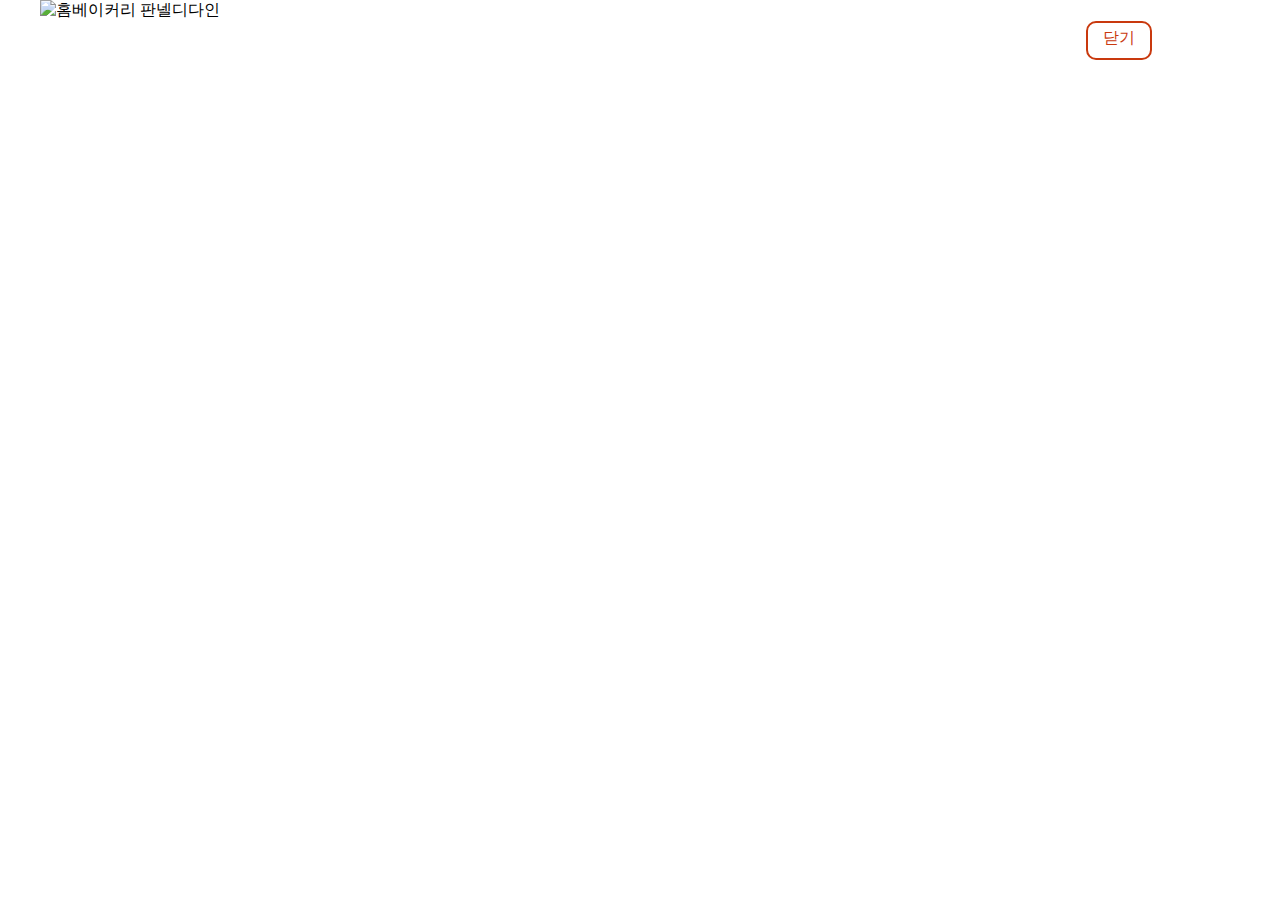
==== work1.html @ 459ee918 "디자인영역수정" ====
<!DOCTYPE html>
<html lang="en">
<head>
    <meta charset="UTF-8">
    <meta http-equiv="X-UA-Compatible" content="IE=edge">
    <meta name="viewport" content="width=device-width, initial-scale=1.0">
    <title>홈베이커리 기획안</title>
    <style>
        *{margin: 0;padding: 0;}
        img{display: block;}
        body{width: 100%;}
        body img{width: 100%; max-width: 1200px; margin: auto;}
        #close{
            text-decoration: none;
            color:  rgb(201, 57, 14);
            position: absolute;
            right: 10%;
            display: block;
            height: 25px;
            border: 2px solid rgb(201, 57, 14);
            padding: 5px 15px;
            border-radius: 10px;
            transition: all .4s;
            
        }
        #close:hover{
            color: #fff;
            background:rgb(201, 57, 14) ;
        }
    </style>
</head>
<body>
    <img src="images/desing/uiux_desing.png" alt="홈베이커리 판넬디다인">
    <a href="javascript:close();" id="close">닫기</a>
</body>
</html>
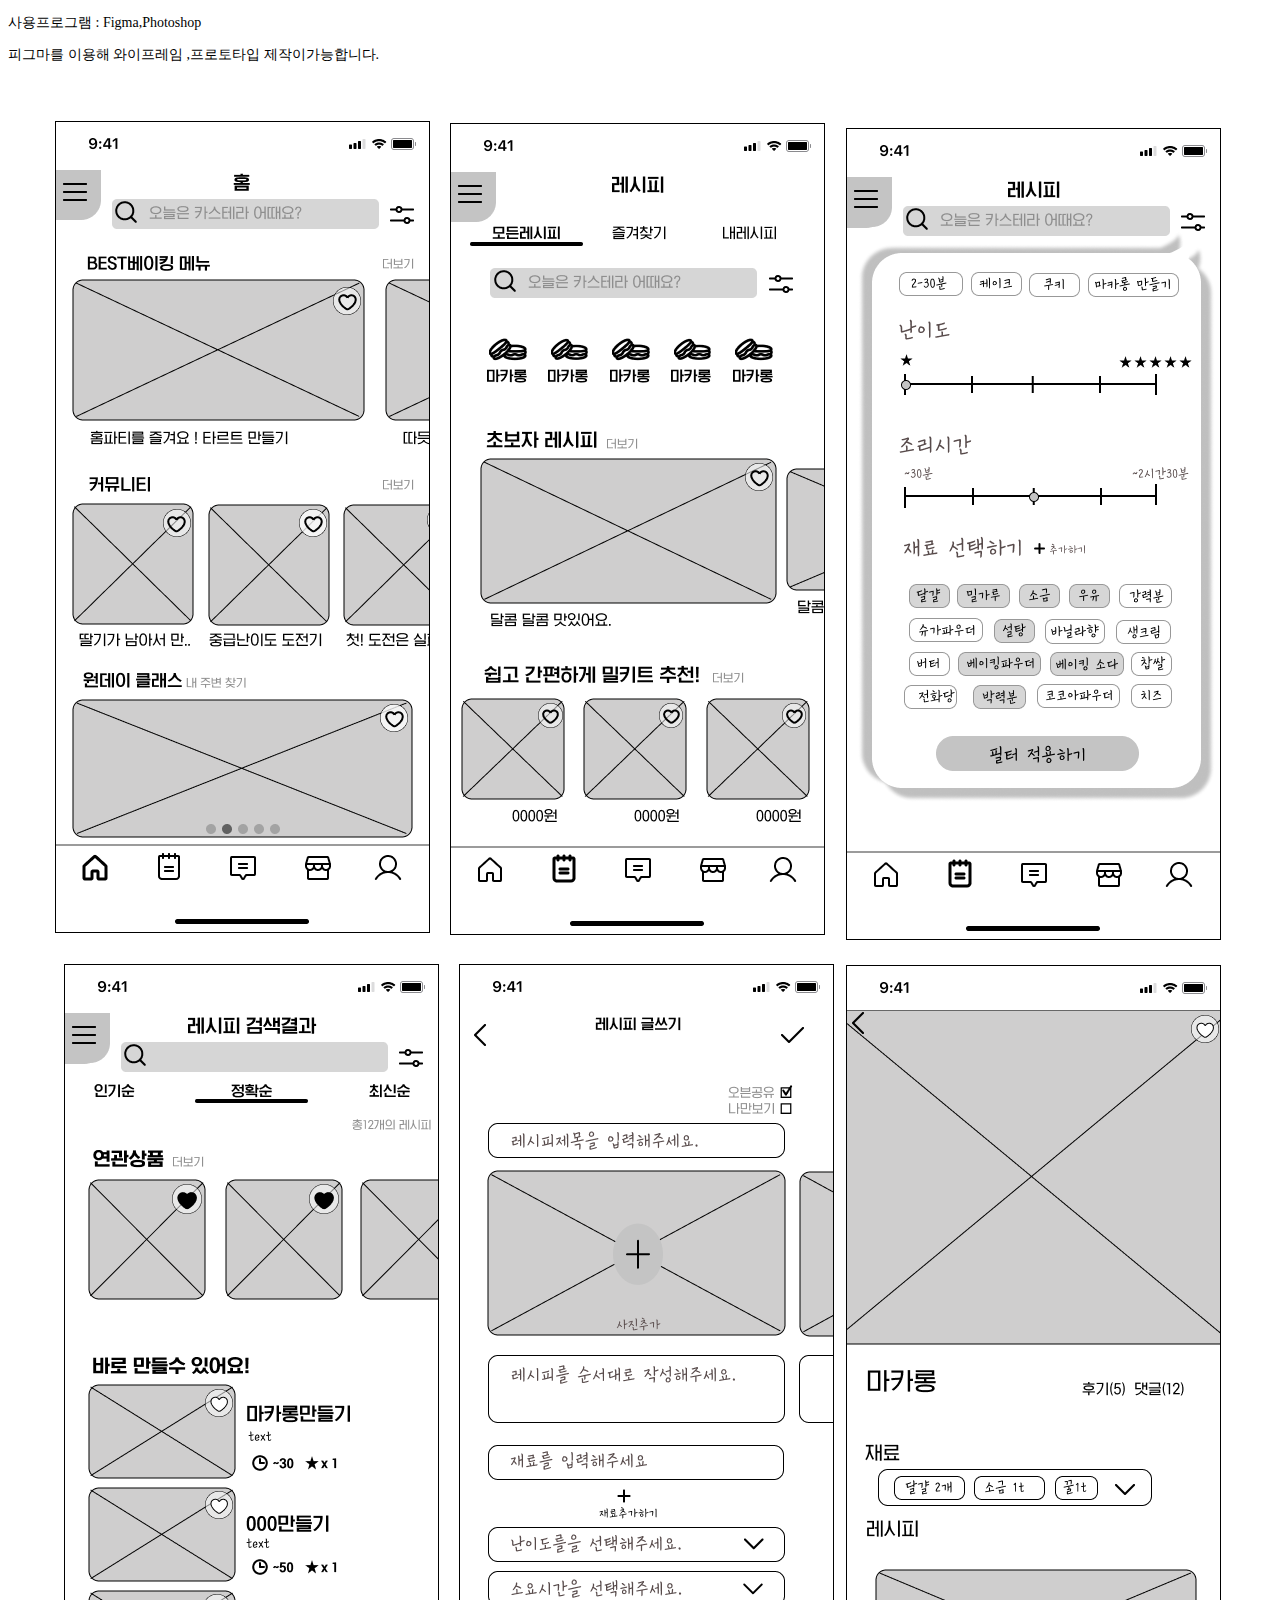
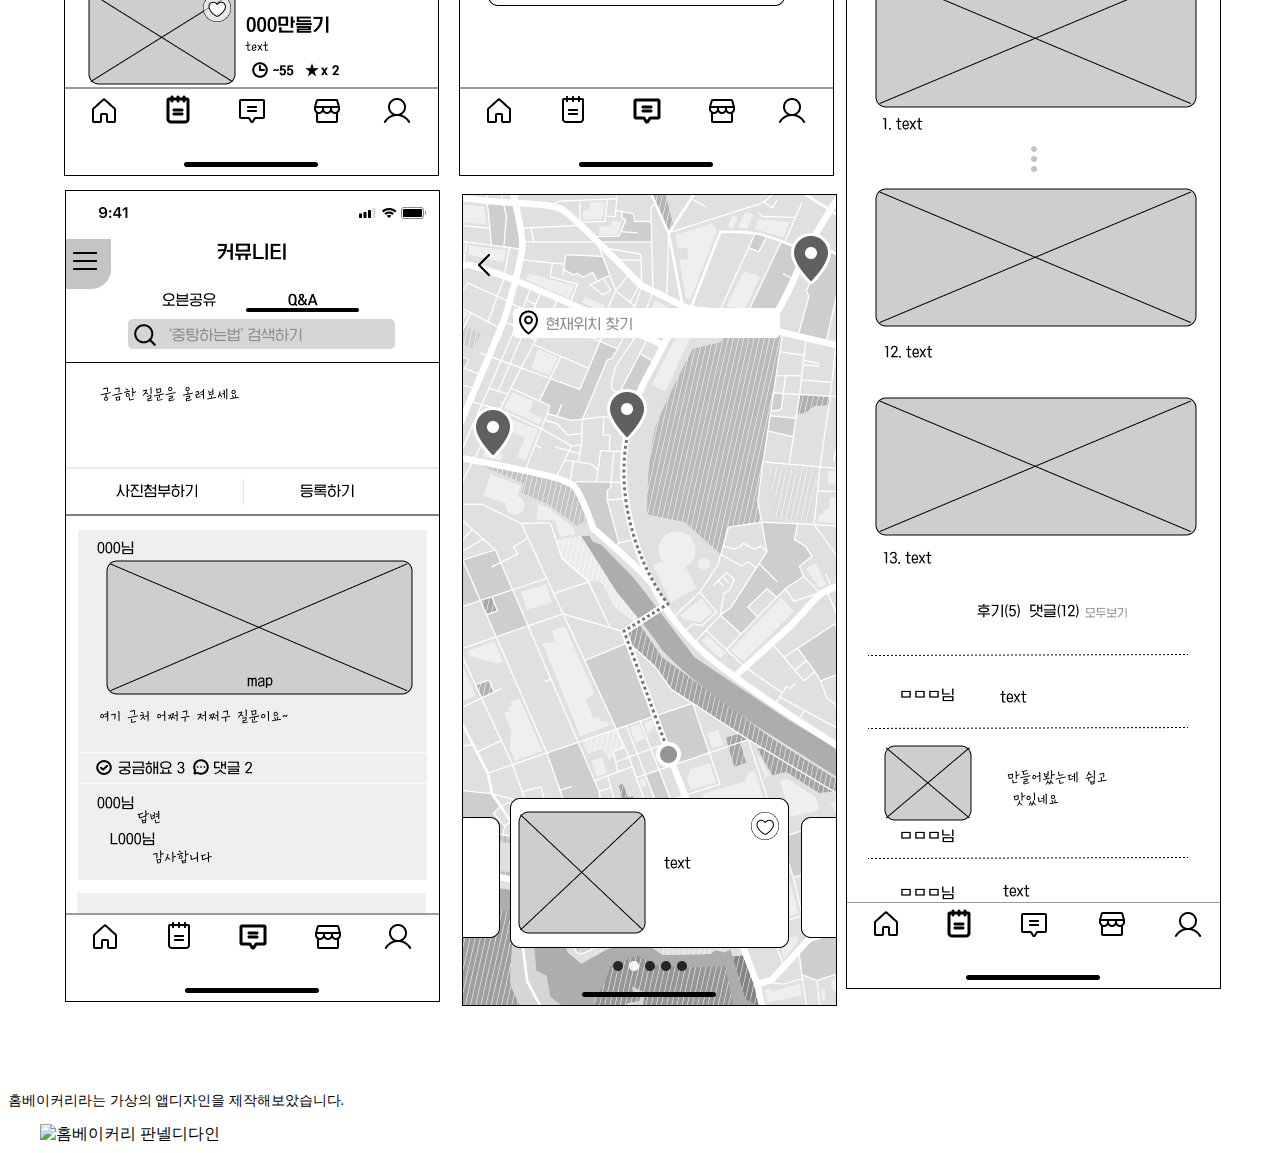
==== commit cee01d32: "디자인영역수정" ====
--- a/work1.html
+++ b/work1.html
@@ -6,31 +6,15 @@
     <meta name="viewport" content="width=device-width, initial-scale=1.0">
     <title>홈베이커리 기획안</title>
     <style>
-        *{margin: 0;padding: 0;}
-        img{display: block;}
-        body{width: 100%;}
-        body img{width: 100%; max-width: 1200px; margin: auto;}
-        #close{
-            text-decoration: none;
-            color:  rgb(201, 57, 14);
-            position: absolute;
-            right: 10%;
-            display: block;
-            height: 25px;
-            border: 2px solid rgb(201, 57, 14);
-            padding: 5px 15px;
-            border-radius: 10px;
-            transition: all .4s;
-            
-        }
-        #close:hover{
-            color: #fff;
-            background:rgb(201, 57, 14) ;
-        }
+        p{font-size: 14px;}
+        img{width: 100%; max-width: 1200px; margin: auto; display: block;}
     </style>
 </head>
 <body>
-    <img src="images/desing/uiux_desing.png" alt="홈베이커리 판넬디다인">
-    <a href="javascript:close();" id="close">닫기</a>
+    <p>사용프로그램 : Figma,Photoshop</p>
+    <p>피그마를 이용해 와이프레임 ,프로토타입 제작이가능합니다.</p>
+    <img src="images/desing/uiux-Wireframe.png" alt="홈베이커리 와이어프레임">
+    <p>홈베이커리라는 가상의 앱디자인을 제작해보았습니다.</p>
+<img src="images/desing/uiux_desing.png" alt="홈베이커리 판넬디다인">
 </body>
 </html>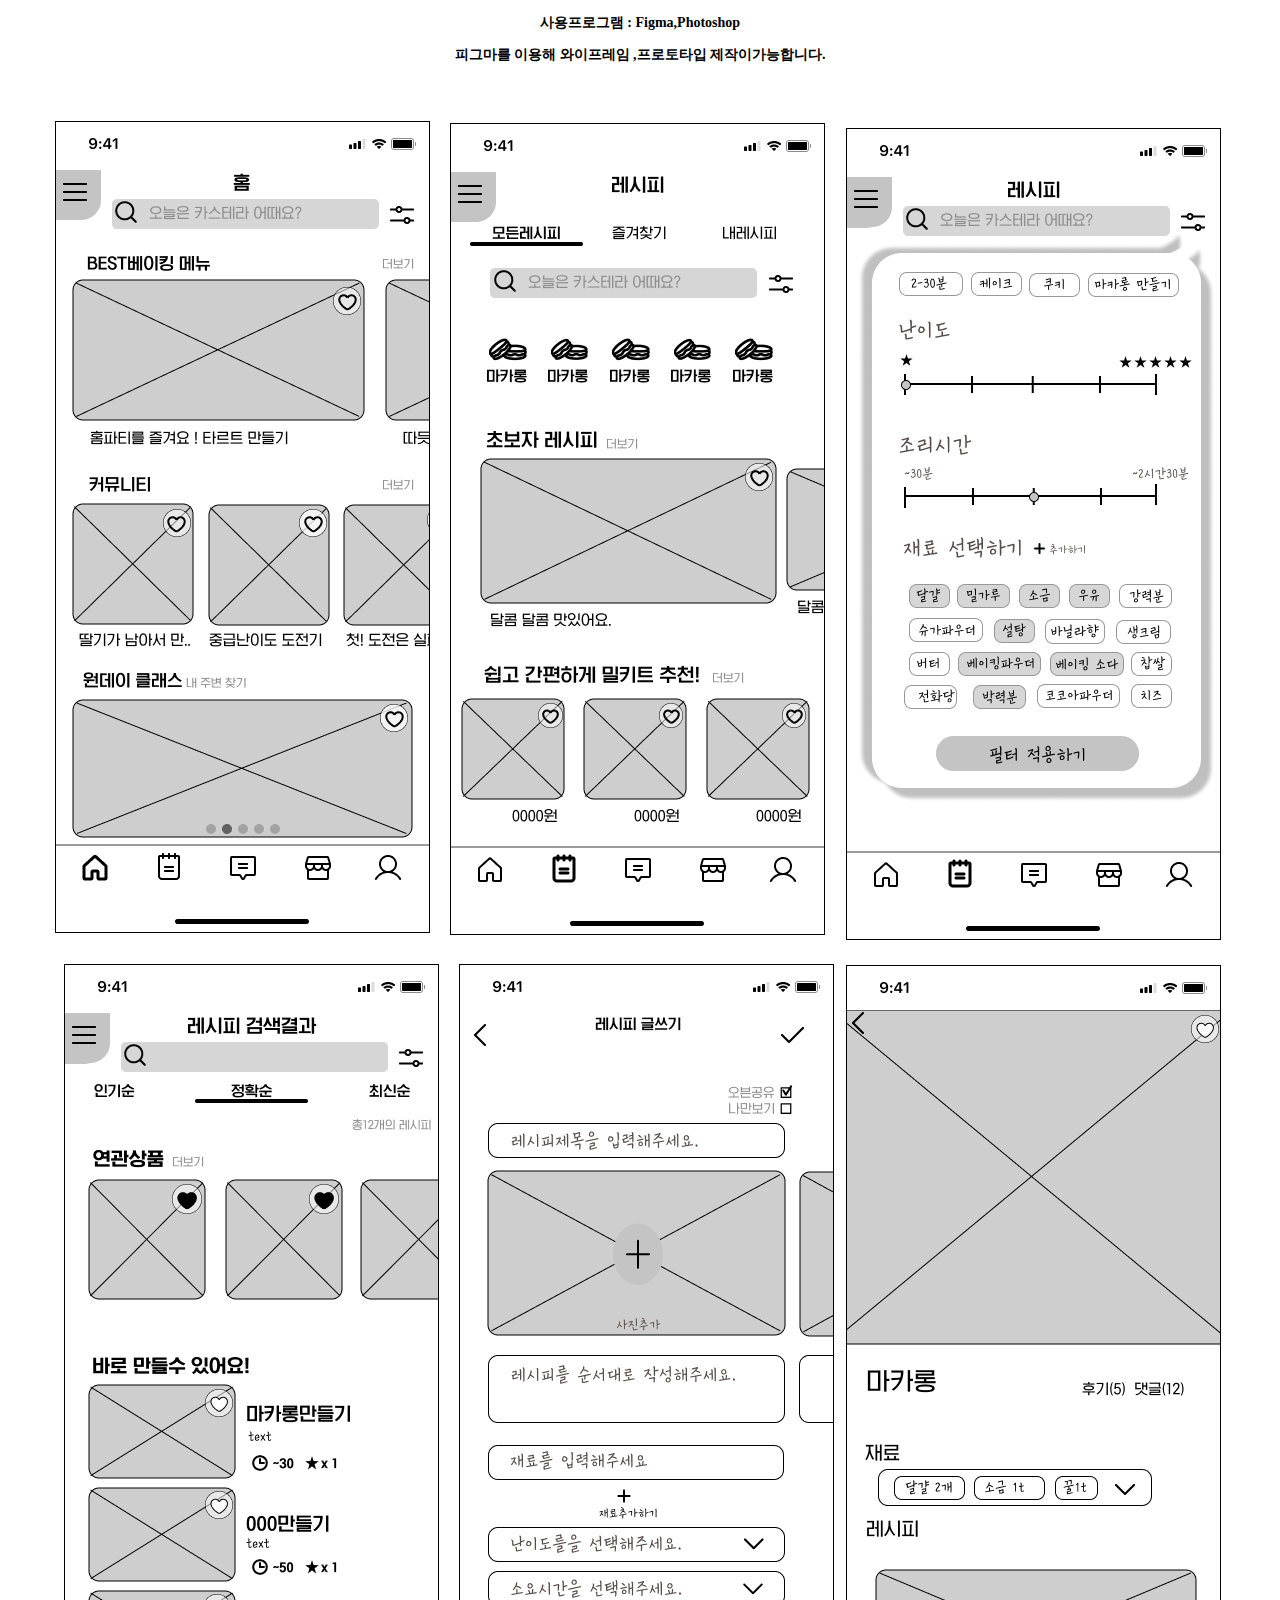
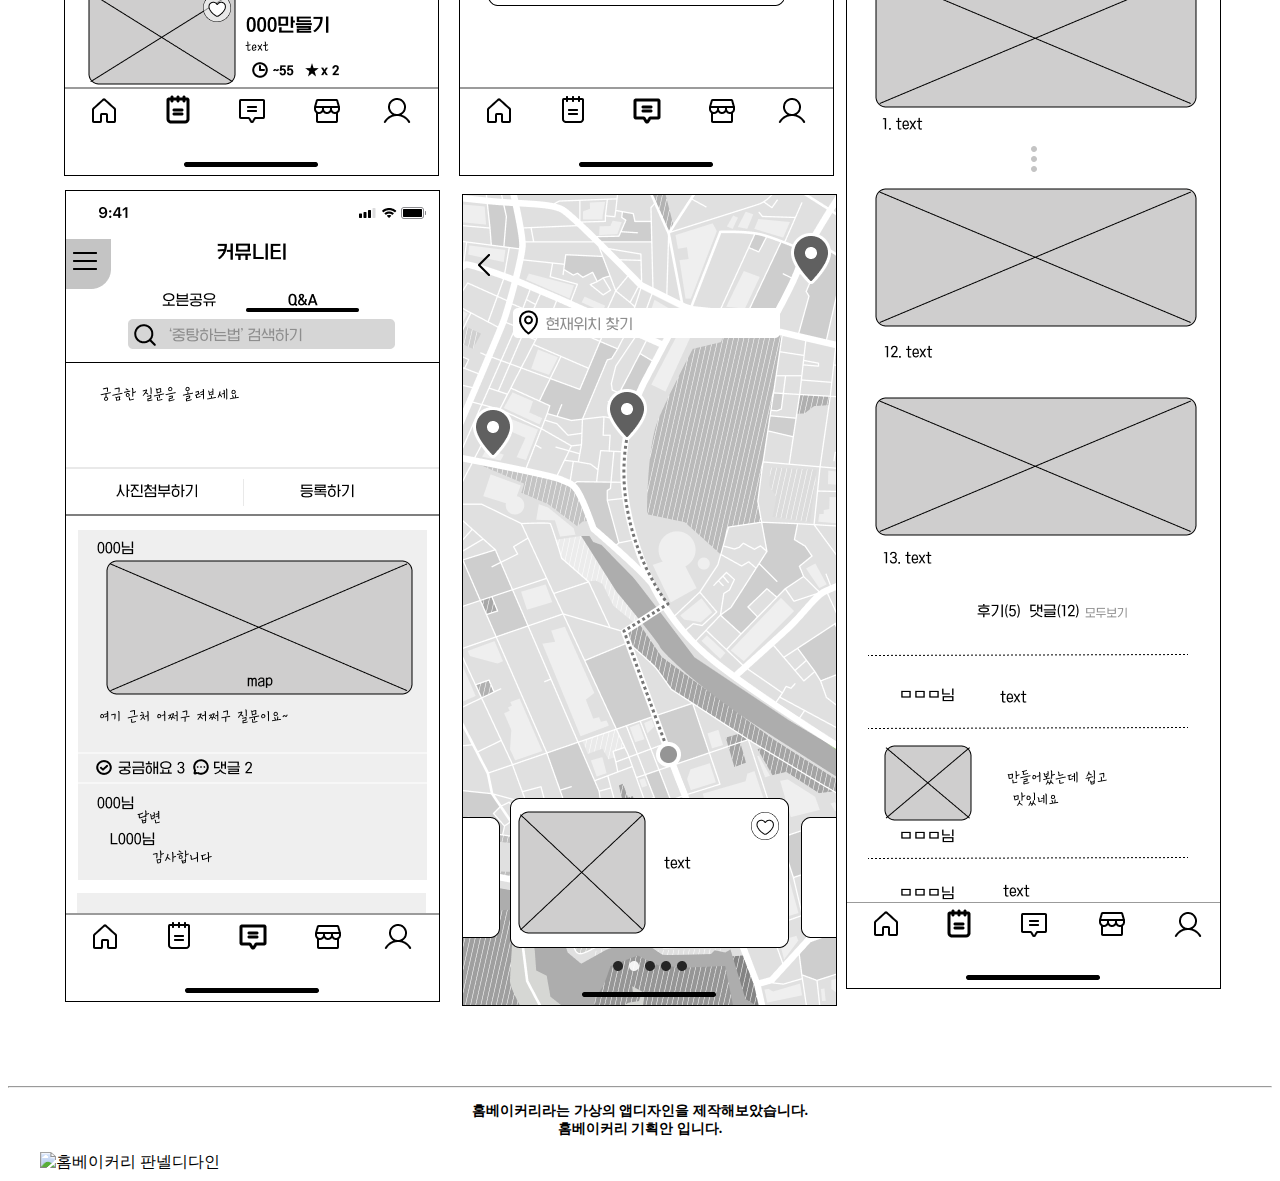
==== commit 2f151cc3: "이력서 보기 수정" ====
--- a/work1.html
+++ b/work1.html
@@ -6,7 +6,7 @@
     <meta name="viewport" content="width=device-width, initial-scale=1.0">
     <title>홈베이커리 기획안</title>
     <style>
-        p{font-size: 14px;}
+        p{text-align: center; font-weight: bold; font-size: 14px;}
         img{width: 100%; max-width: 1200px; margin: auto; display: block;}
     </style>
 </head>
@@ -14,7 +14,8 @@
     <p>사용프로그램 : Figma,Photoshop</p>
     <p>피그마를 이용해 와이프레임 ,프로토타입 제작이가능합니다.</p>
     <img src="images/desing/uiux-Wireframe.png" alt="홈베이커리 와이어프레임">
-    <p>홈베이커리라는 가상의 앱디자인을 제작해보았습니다.</p>
+    <hr>
+    <p>홈베이커리라는 가상의 앱디자인을 제작해보았습니다. <br> 홈베이커리 기획안 입니다.</p>
 <img src="images/desing/uiux_desing.png" alt="홈베이커리 판넬디다인">
 </body>
 </html>